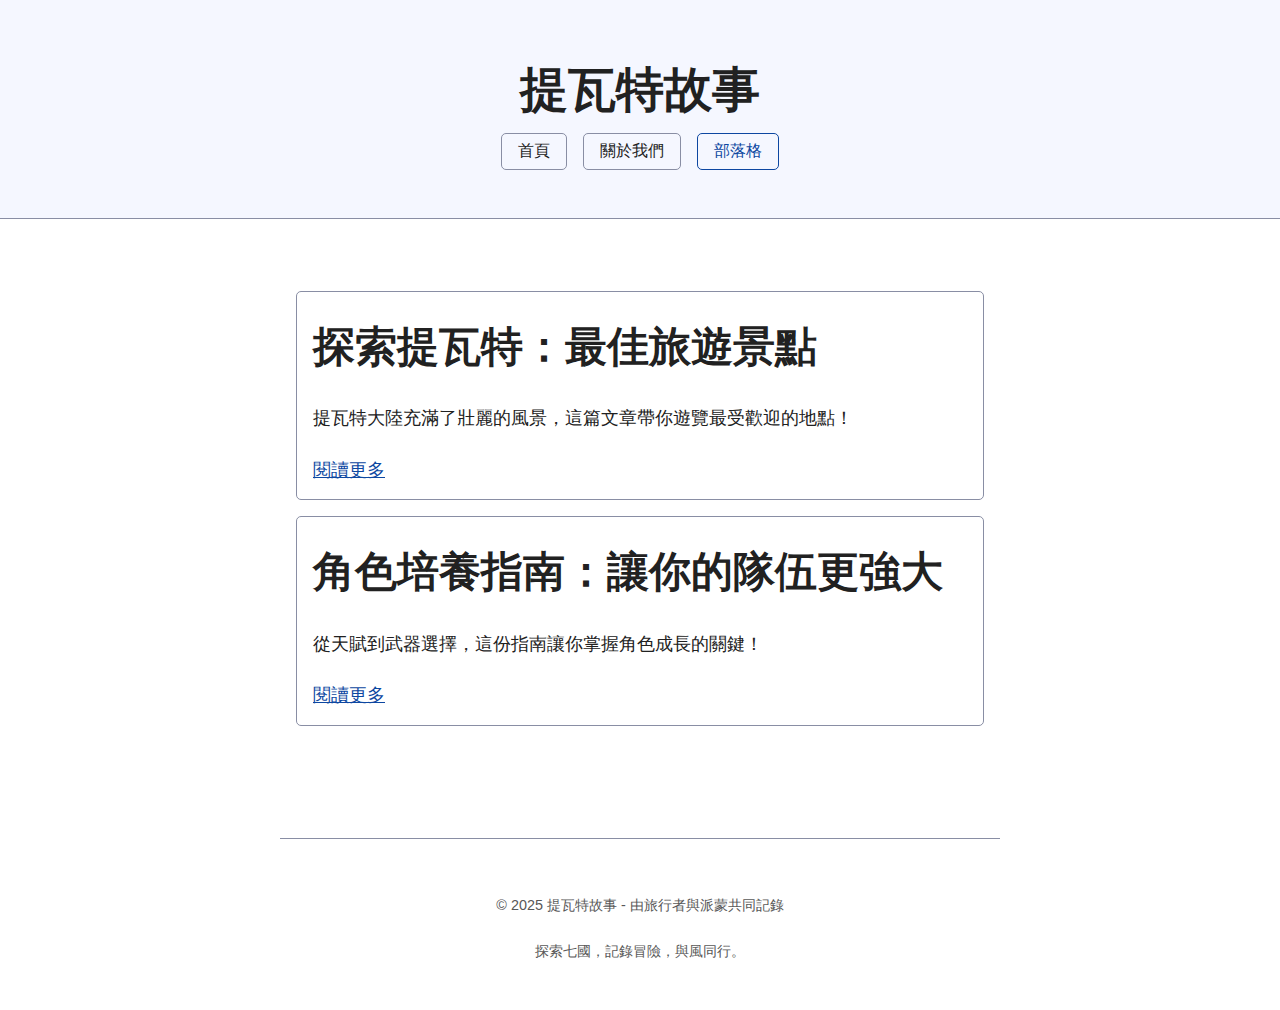
==== blog/index.html @ 62a4cc35 "add blog" ====
<!DOCTYPE html>
<html lang="en">
<head>
    <meta charset="UTF-8">
    <meta name="viewport" content="width=device-width, initial-scale=1.0">
    <title>啟程吧，旅行者！</title>
    <link rel="stylesheet"href="../css/simple.css">
</head>
<body>
    <header>
        <nav>
            <h1 class="site-title">提瓦特故事</h1>
            <ul class="nav-menu">
                <li><a href="../index.html">首頁</a></li>
                <li><a href="../about.html ">關於我們</a></li>
                <li><a href="index.html"aria-current="page">部落格</a></li>
            </ul>
        </nav>
    </header>
    <main>
        <section class="blog-posts">
            <article>
                <h2>探索提瓦特：最佳旅遊景點</h2>
                <p>提瓦特大陸充滿了壯麗的風景，這篇文章帶你遊覽最受歡迎的地點！</p>
                <a href="#">閱讀更多</a>
            </article>
            <article>
                <h2>角色培養指南：讓你的隊伍更強大</h2>
                <p>從天賦到武器選擇，這份指南讓你掌握角色成長的關鍵！</p>
                <a href="#">閱讀更多</a>
            </article>
        </section>
    </main>
    <footer>
        <p>© 2025 提瓦特故事 - 由旅行者與派蒙共同記錄</p>
        <p>探索七國，記錄冒險，與風同行。</p>
    </footer>
</body>
</html>
---- css/simple.css ----
/* Global variables. */
:root {
  /* Set sans-serif & mono fonts */
  --sans-font: -apple-system, BlinkMacSystemFont, "Avenir Next", Avenir,
    "Nimbus Sans L", Roboto, "Noto Sans", "Segoe UI", Arial, Helvetica,
    "Helvetica Neue", sans-serif;
  --mono-font: Consolas, Menlo, Monaco, "Andale Mono", "Ubuntu Mono", monospace;
  --standard-border-radius: 5px;

  /* Default (light) theme */
  --bg: #fff;
  --accent-bg: #f5f7ff;
  --text: #212121;
  --text-light: #585858;
  --border: #898EA4;
  --accent: #0d47a1;
  --accent-hover: #1266e2;
  --accent-text: var(--bg);
  --code: #d81b60;
  --preformatted: #444;
  --marked: #ffdd33;
  --disabled: #efefef;
}

/* Dark theme */
@media (prefers-color-scheme: dark) {
  :root {
    color-scheme: dark;
    --bg: #212121;
    --accent-bg: #2b2b2b;
    --text: #dcdcdc;
    --text-light: #ababab;
    --accent: #ffb300;
    --accent-hover: #ffe099;
    --accent-text: var(--bg);
    --code: #f06292;
    --preformatted: #ccc;
    --disabled: #111;
  }
  /* Add a bit of transparency so light media isn't so glaring in dark mode */
  img,
  video {
    opacity: 0.8;
  }
}

/* Reset box-sizing */
*, *::before, *::after {
  box-sizing: border-box;
}

/* Reset default appearance */
textarea,
select,
input,
progress {
  appearance: none;
  -webkit-appearance: none;
  -moz-appearance: none;
}

html {
  /* Set the font globally */
  font-family: var(--sans-font);
  scroll-behavior: smooth;
}

/* Make the body a nice central block */
body {
  color: var(--text);
  background-color: var(--bg);
  font-size: 1.15rem;
  line-height: 1.5;
  display: grid;
  grid-template-columns: 1fr min(45rem, 90%) 1fr;
  margin: 0;
}
body > * {
  grid-column: 2;
}

/* Make the header bg full width, but the content inline with body */
body > header {
  background-color: var(--accent-bg);
  border-bottom: 1px solid var(--border);
  text-align: center;
  padding: 0 0.5rem 2rem 0.5rem;
  grid-column: 1 / -1;
}

body > header > *:only-child {
  margin-block-start: 2rem;
}

body > header h1 {
  max-width: 1200px;
  margin: 1rem auto;
}

body > header p {
  max-width: 40rem;
  margin: 1rem auto;
}

/* Add a little padding to ensure spacing is correct between content and header > nav */
main {
  padding-top: 1.5rem;
}

body > footer {
  margin-top: 4rem;
  padding: 2rem 1rem 1.5rem 1rem;
  color: var(--text-light);
  font-size: 0.9rem;
  text-align: center;
  border-top: 1px solid var(--border);
}

/* Format headers */
h1 {
  font-size: 3rem;
}

h2 {
  font-size: 2.6rem;
  margin-top: 3rem;
}

h3 {
  font-size: 2rem;
  margin-top: 3rem;
}

h4 {
  font-size: 1.44rem;
}

h5 {
  font-size: 1.15rem;
}

h6 {
  font-size: 0.96rem;
}

p {
  margin: 1.5rem 0;
}

/* Prevent long strings from overflowing container */
p, h1, h2, h3, h4, h5, h6 {
  overflow-wrap: break-word;
}

/* Fix line height when title wraps */
h1,
h2,
h3 {
  line-height: 1.1;
}

/* Reduce header size on mobile */
@media only screen and (max-width: 720px) {
  h1 {
    font-size: 2.5rem;
  }

  h2 {
    font-size: 2.1rem;
  }

  h3 {
    font-size: 1.75rem;
  }

  h4 {
    font-size: 1.25rem;
  }
}

/* Format links & buttons */
a,
a:visited {
  color: var(--accent);
}

a:hover {
  text-decoration: none;
}

button,
.button,
a.button, /* extra specificity to override a */
input[type="submit"],
input[type="reset"],
input[type="button"] {
  border: 1px solid var(--accent);
  background-color: var(--accent);
  color: var(--accent-text);
  padding: 0.5rem 0.9rem;
  text-decoration: none;
  line-height: normal;
}

.button[aria-disabled="true"], 
input:disabled,
textarea:disabled,
select:disabled,
button[disabled] {
  cursor: not-allowed;
  background-color: var(--disabled);
  border-color: var(--disabled);
  color: var(--text-light);
}

input[type="range"] {
  padding: 0;
}

/* Set the cursor to '?' on an abbreviation and style the abbreviation to show that there is more information underneath */
abbr[title] {
  cursor: help;
  text-decoration-line: underline;
  text-decoration-style: dotted;
}

button:enabled:hover,
.button:not([aria-disabled="true"]):hover,
input[type="submit"]:enabled:hover,
input[type="reset"]:enabled:hover,
input[type="button"]:enabled:hover {
  background-color: var(--accent-hover);
  border-color: var(--accent-hover);
  cursor: pointer;
}

.button:focus-visible,
button:focus-visible:where(:enabled),
input:enabled:focus-visible:where(
  [type="submit"],
  [type="reset"],
  [type="button"]
) {
  outline: 2px solid var(--accent);
  outline-offset: 1px;
}

/* Format navigation */
header > nav {
  font-size: 1rem;
  line-height: 2;
  padding: 1rem 0 0 0;
}

/* Use flexbox to allow items to wrap, as needed */
header > nav ul,
header > nav ol {
  align-content: space-around;
  align-items: center;
  display: flex;
  flex-direction: row;
  flex-wrap: wrap;
  justify-content: center;
  list-style-type: none;
  margin: 0;
  padding: 0;
}

/* List items are inline elements, make them behave more like blocks */
header > nav ul li,
header > nav ol li {
  display: inline-block;
}

header > nav a,
header > nav a:visited {
  margin: 0 0.5rem 1rem 0.5rem;
  border: 1px solid var(--border);
  border-radius: var(--standard-border-radius);
  color: var(--text);
  display: inline-block;
  padding: 0.1rem 1rem;
  text-decoration: none;
}

header > nav a:hover,
header > nav a.current,
header > nav a[aria-current="page"],
header > nav a[aria-current="true"] {
  border-color: var(--accent);
  color: var(--accent);
  cursor: pointer;
}

/* Reduce nav side on mobile */
@media only screen and (max-width: 720px) {
  header > nav a {
    border: none;
    padding: 0;
    text-decoration: underline;
    line-height: 1;
  }
}

/* Consolidate box styling */
aside, details, pre, progress {
  background-color: var(--accent-bg);
  border: 1px solid var(--border);
  border-radius: var(--standard-border-radius);
  margin-bottom: 1rem;
}

aside {
  font-size: 1rem;
  width: 30%;
  padding: 0 15px;
  margin-inline-start: 15px;
  float: right;
}
*[dir="rtl"] aside {
  float: left;
}

/* Make aside full-width on mobile */
@media only screen and (max-width: 720px) {
  aside {
    width: 100%;
    float: none;
    margin-inline-start: 0;
  }
}

article, fieldset, dialog {
  border: 1px solid var(--border);
  padding: 1rem;
  border-radius: var(--standard-border-radius);
  margin-bottom: 1rem;
}

article h2:first-child,
section h2:first-child,
article h3:first-child,
section h3:first-child {
  margin-top: 1rem;
}

section {
  border-top: 1px solid var(--border);
  border-bottom: 1px solid var(--border);
  padding: 2rem 1rem;
  margin: 3rem 0;
}

/* Don't double separators when chaining sections */
section + section,
section:first-child {
  border-top: 0;
  padding-top: 0;
}

section + section {
  margin-top: 0;
}

section:last-child {
  border-bottom: 0;
  padding-bottom: 0;
}

details {
  padding: 0.7rem 1rem;
}

summary {
  cursor: pointer;
  font-weight: bold;
  padding: 0.7rem 1rem;
  margin: -0.7rem -1rem;
  word-break: break-all;
}

details[open] > summary + * {
  margin-top: 0;
}

details[open] > summary {
  margin-bottom: 0.5rem;
}

details[open] > :last-child {
  margin-bottom: 0;
}

/* Format tables */
table {
  border-collapse: collapse;
  margin: 1.5rem 0;
}

figure > table {
  width: max-content;
  margin: 0;
}

td,
th {
  border: 1px solid var(--border);
  text-align: start;
  padding: 0.5rem;
}

th {
  background-color: var(--accent-bg);
  font-weight: bold;
}

tr:nth-child(even) {
  /* Set every other cell slightly darker. Improves readability. */
  background-color: var(--accent-bg);
}

table caption {
  font-weight: bold;
  margin-bottom: 0.5rem;
}

/* Format forms */
textarea,
select,
input,
button,
.button {
  font-size: inherit;
  font-family: inherit;
  padding: 0.5rem;
  margin-bottom: 0.5rem;
  border-radius: var(--standard-border-radius);
  box-shadow: none;
  max-width: 100%;
  display: inline-block;
}
textarea,
select,
input {
  color: var(--text);
  background-color: var(--bg);
  border: 1px solid var(--border);
}
label {
  display: block;
}
textarea:not([cols]) {
  width: 100%;
}

/* Add arrow to drop-down */
select:not([multiple]) {
  background-image: linear-gradient(45deg, transparent 49%, var(--text) 51%),
    linear-gradient(135deg, var(--text) 51%, transparent 49%);
  background-position: calc(100% - 15px), calc(100% - 10px);
  background-size: 5px 5px, 5px 5px;
  background-repeat: no-repeat;
  padding-inline-end: 25px;
}
*[dir="rtl"] select:not([multiple]) {
  background-position: 10px, 15px;
}

/* checkbox and radio button style */
input[type="checkbox"],
input[type="radio"] {
  vertical-align: middle;
  position: relative;
  width: min-content;
}

input[type="checkbox"] + label,
input[type="radio"] + label {
  display: inline-block;
}

input[type="radio"] {
  border-radius: 100%;
}

input[type="checkbox"]:checked,
input[type="radio"]:checked {
  background-color: var(--accent);
}

input[type="checkbox"]:checked::after {
  /* Creates a rectangle with colored right and bottom borders which is rotated to look like a check mark */
  content: " ";
  width: 0.18em;
  height: 0.32em;
  border-radius: 0;
  position: absolute;
  top: 0.05em;
  left: 0.17em;
  background-color: transparent;
  border-right: solid var(--bg) 0.08em;
  border-bottom: solid var(--bg) 0.08em;
  font-size: 1.8em;
  transform: rotate(45deg);
}
input[type="radio"]:checked::after {
  /* creates a colored circle for the checked radio button  */
  content: " ";
  width: 0.25em;
  height: 0.25em;
  border-radius: 100%;
  position: absolute;
  top: 0.125em;
  background-color: var(--bg);
  left: 0.125em;
  font-size: 32px;
}

/* Makes input fields wider on smaller screens */
@media only screen and (max-width: 720px) {
  textarea,
  select,
  input {
    width: 100%;
  }
}

/* Set a height for color input */
input[type="color"] {
  height: 2.5rem;
  padding:  0.2rem;
}

/* do not show border around file selector button */
input[type="file"] {
  border: 0;
}

/* Misc body elements */
hr {
  border: none;
  height: 1px;
  background: var(--border);
  margin: 1rem auto;
}

mark {
  padding: 2px 5px;
  border-radius: var(--standard-border-radius);
  background-color: var(--marked);
  color: black;
}

mark a {
  color: #0d47a1;
}

img,
video {
  max-width: 100%;
  height: auto;
  border-radius: var(--standard-border-radius);
}

figure {
  margin: 0;
  display: block;
  overflow-x: auto;
}

figure > img,
figure > picture > img {
  display: block;
  margin-inline: auto;
}

figcaption {
  text-align: center;
  font-size: 0.9rem;
  color: var(--text-light);
  margin-block: 1rem;
}

blockquote {
  margin-inline-start: 2rem;
  margin-inline-end: 0;
  margin-block: 2rem;
  padding: 0.4rem 0.8rem;
  border-inline-start: 0.35rem solid var(--accent);
  color: var(--text-light);
  font-style: italic;
}

cite {
  font-size: 0.9rem;
  color: var(--text-light);
  font-style: normal;
}

dt {
    color: var(--text-light);
}

/* Use mono font for code elements */
code,
pre,
pre span,
kbd,
samp {
  font-family: var(--mono-font);
  color: var(--code);
}

kbd {
  color: var(--preformatted);
  border: 1px solid var(--preformatted);
  border-bottom: 3px solid var(--preformatted);
  border-radius: var(--standard-border-radius);
  padding: 0.1rem 0.4rem;
}

pre {
  padding: 1rem 1.4rem;
  max-width: 100%;
  overflow: auto;
  color: var(--preformatted);
}

/* Fix embedded code within pre */
pre code {
  color: var(--preformatted);
  background: none;
  margin: 0;
  padding: 0;
}

/* Progress bars */
/* Declarations are repeated because you */
/* cannot combine vendor-specific selectors */
progress {
  width: 100%;
}

progress:indeterminate {
  background-color: var(--accent-bg);
}

progress::-webkit-progress-bar {
  border-radius: var(--standard-border-radius);
  background-color: var(--accent-bg);
}

progress::-webkit-progress-value {
  border-radius: var(--standard-border-radius);
  background-color: var(--accent);
}

progress::-moz-progress-bar {
  border-radius: var(--standard-border-radius);
  background-color: var(--accent);
  transition-property: width;
  transition-duration: 0.3s;
}

progress:indeterminate::-moz-progress-bar {
  background-color: var(--accent-bg);
}

dialog {
  background-color: var(--bg);
  max-width: 40rem;
  margin: auto;
}

dialog::backdrop {
  background-color: var(--bg);
  opacity: 0.8;
}

@media only screen and (max-width: 720px) {
  dialog {
    max-width: calc(100vw - 2rem);
  }
}

/* Superscript & Subscript */
/* Prevent scripts from affecting line-height. */
sup, sub {
  vertical-align: baseline;
  position: relative;
}

sup {
  top: -0.4em;
}

sub { 
  top: 0.3em; 
}

/* Classes for notices */
.notice {
  background: var(--accent-bg);
  border: 2px solid var(--border);
  border-radius: var(--standard-border-radius);
  padding: 1.5rem;
  margin: 2rem 0;
}

/* Print */
@media print {
  @page {
    margin: 1cm;
  }
  body {
    display: block;
  }
  body > header {
    background-color: unset;
  }
  body > header nav,
  body > footer {
    display: none;
  }
  article {
    border: none;
    padding: 0;
  }
  a[href^="http"]::after {
    content: " <" attr(href) ">";
  }
  abbr[title]:after {
    content: " (" attr(title) ")";
  }
  a {
    text-decoration: none;
  }
  p {
    widows: 3;
    orphans: 3;
  }
  hr {
    border-top: 1px solid var(--border);
  }
  mark {
    border: 1px solid var(--border);
  }
  pre, table, figure, img, svg {
    break-inside: avoid;
  }
  pre code {
    white-space: pre-wrap;
  }
}
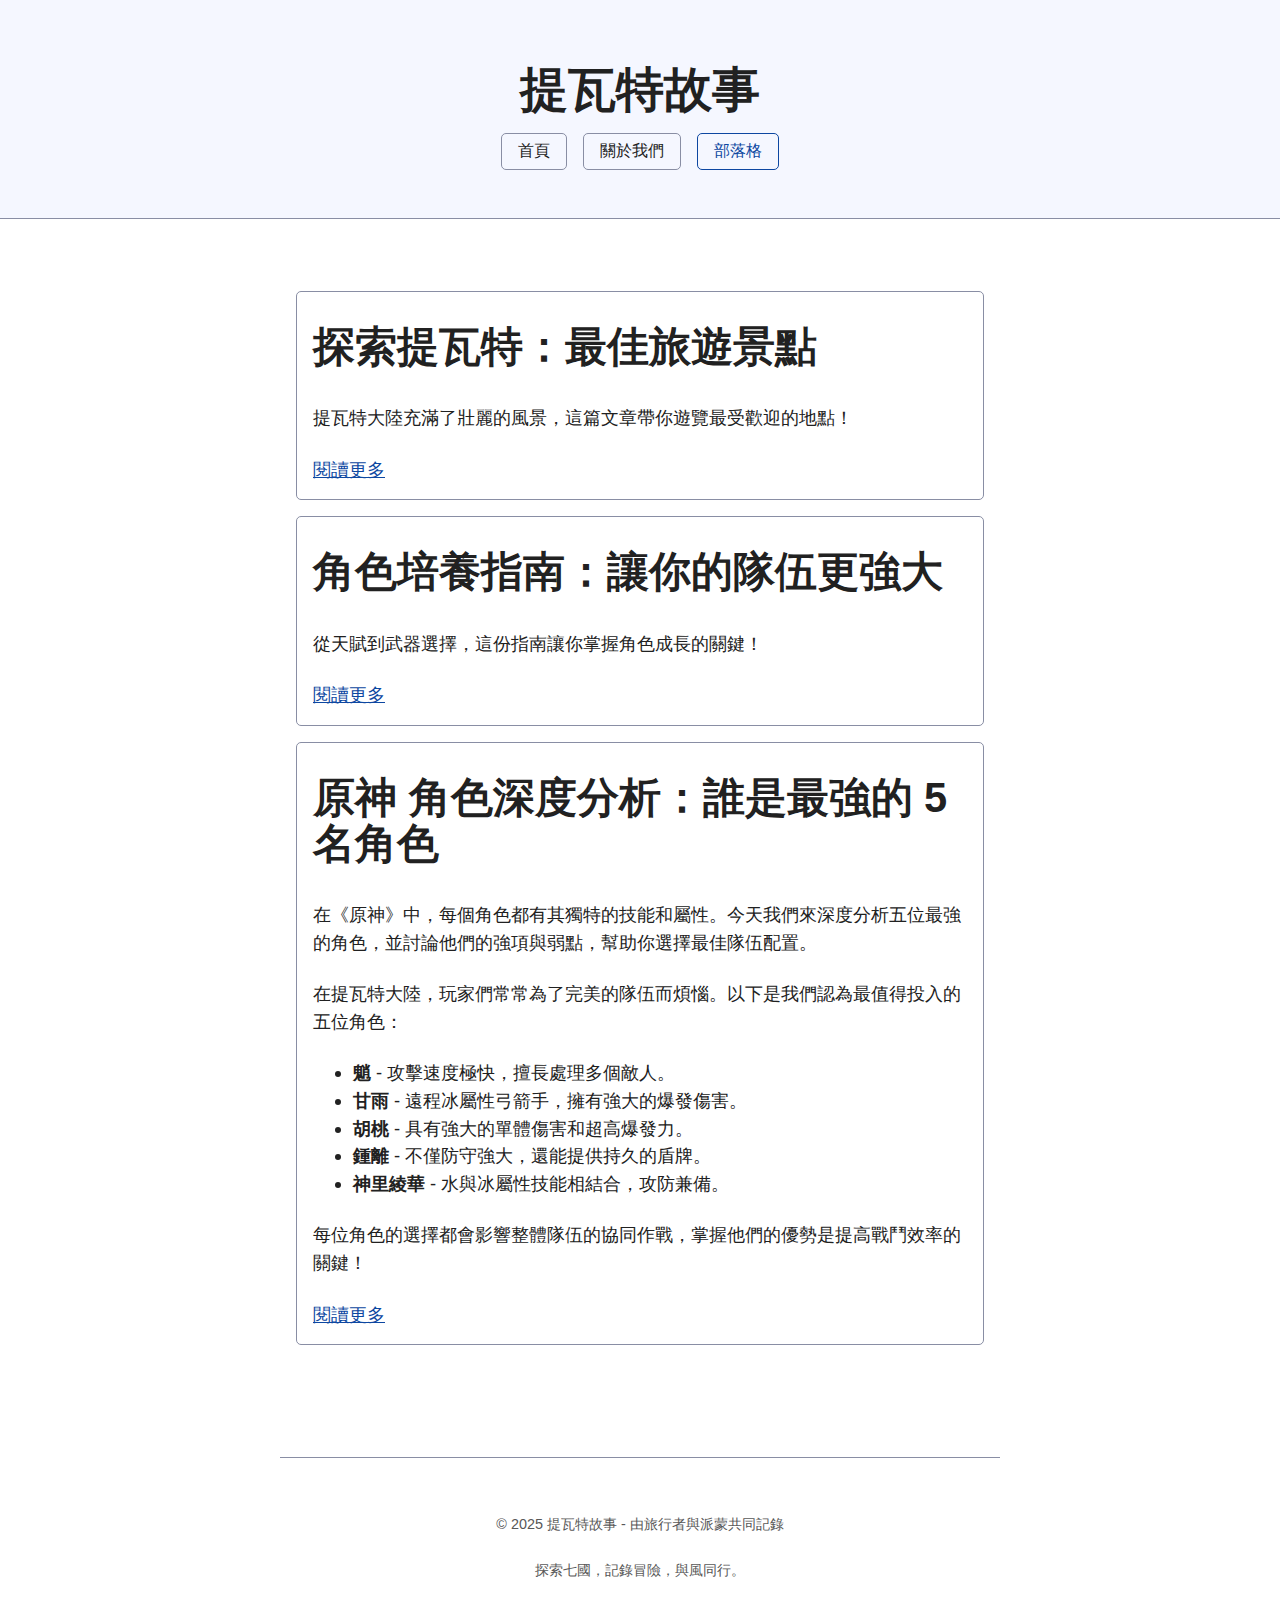
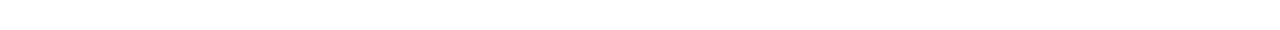
==== commit 0bdc65ce: "加入部落格" ====
--- a/blog/index.html
+++ b/blog/index.html
@@ -29,6 +29,20 @@
                 <p>從天賦到武器選擇，這份指南讓你掌握角色成長的關鍵！</p>
                 <a href="#">閱讀更多</a>
             </article>
+            <article>
+                <h2>原神 角色深度分析：誰是最強的 5 名角色</h2>
+                <p>在《原神》中，每個角色都有其獨特的技能和屬性。今天我們來深度分析五位最強的角色，並討論他們的強項與弱點，幫助你選擇最佳隊伍配置。</p>
+                <p>在提瓦特大陸，玩家們常常為了完美的隊伍而煩惱。以下是我們認為最值得投入的五位角色：</p>
+                <ul>
+                    <li><strong>魈</strong> - 攻擊速度極快，擅長處理多個敵人。</li>
+                    <li><strong>甘雨</strong> - 遠程冰屬性弓箭手，擁有強大的爆發傷害。</li>
+                    <li><strong>胡桃</strong> - 具有強大的單體傷害和超高爆發力。</li>
+                    <li><strong>鍾離</strong> - 不僅防守強大，還能提供持久的盾牌。</li>
+                    <li><strong>神里綾華</strong> - 水與冰屬性技能相結合，攻防兼備。</li>
+                </ul>
+                <p>每位角色的選擇都會影響整體隊伍的協同作戰，掌握他們的優勢是提高戰鬥效率的關鍵！</p>
+                <a href="#">閱讀更多</a>
+            </article>
         </section>
     </main>
     <footer>
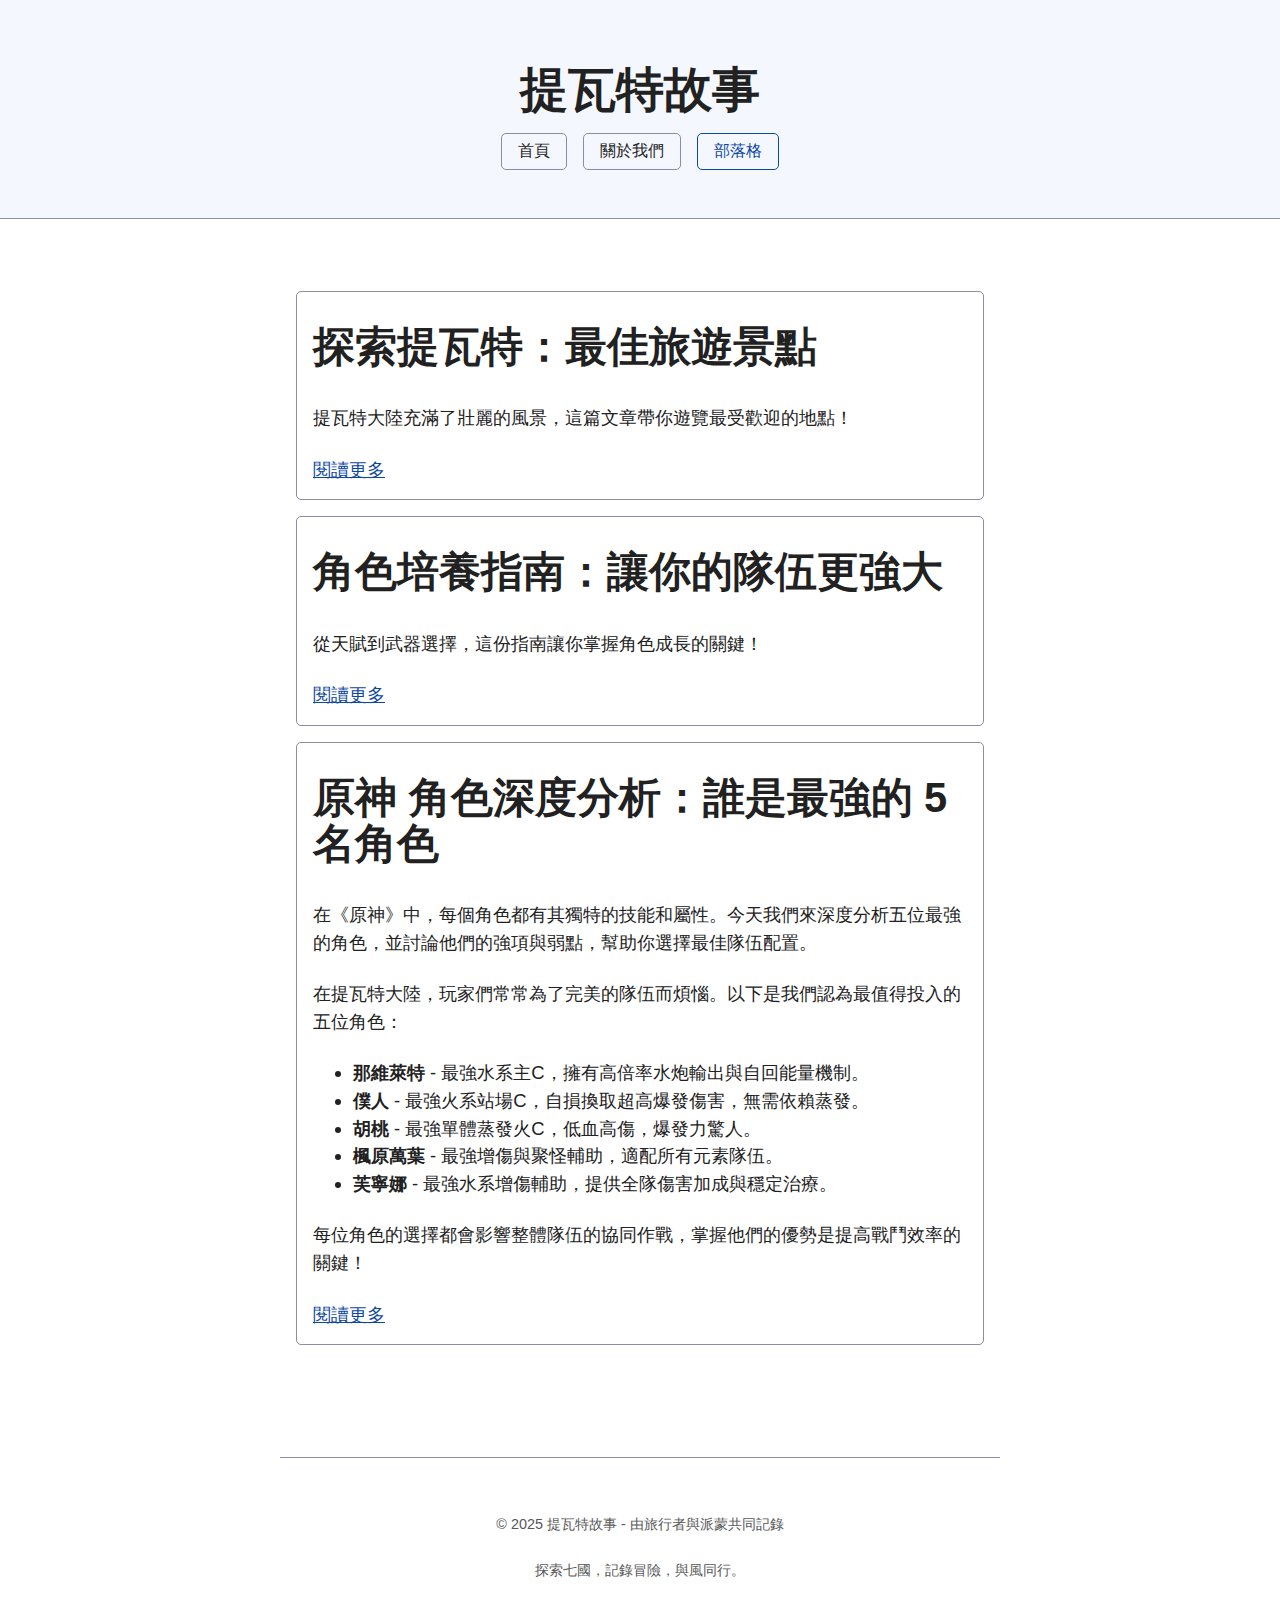
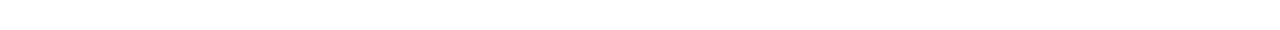
==== commit 482b12ce: "完成部落格" ====
--- a/blog/index.html
+++ b/blog/index.html
@@ -22,26 +22,26 @@
             <article>
                 <h2>探索提瓦特：最佳旅遊景點</h2>
                 <p>提瓦特大陸充滿了壯麗的風景，這篇文章帶你遊覽最受歡迎的地點！</p>
-                <a href="#">閱讀更多</a>
+                <a href="2025-03-03-abc.html">閱讀更多</a>
             </article>
             <article>
                 <h2>角色培養指南：讓你的隊伍更強大</h2>
                 <p>從天賦到武器選擇，這份指南讓你掌握角色成長的關鍵！</p>
-                <a href="#">閱讀更多</a>
+                <a href="2025-03-06-abc .html">閱讀更多</a>
             </article>
             <article>
                 <h2>原神 角色深度分析：誰是最強的 5 名角色</h2>
                 <p>在《原神》中，每個角色都有其獨特的技能和屬性。今天我們來深度分析五位最強的角色，並討論他們的強項與弱點，幫助你選擇最佳隊伍配置。</p>
                 <p>在提瓦特大陸，玩家們常常為了完美的隊伍而煩惱。以下是我們認為最值得投入的五位角色：</p>
                 <ul>
-                    <li><strong>魈</strong> - 攻擊速度極快，擅長處理多個敵人。</li>
-                    <li><strong>甘雨</strong> - 遠程冰屬性弓箭手，擁有強大的爆發傷害。</li>
-                    <li><strong>胡桃</strong> - 具有強大的單體傷害和超高爆發力。</li>
-                    <li><strong>鍾離</strong> - 不僅防守強大，還能提供持久的盾牌。</li>
-                    <li><strong>神里綾華</strong> - 水與冰屬性技能相結合，攻防兼備。</li>
+                    <li><strong>那維萊特</strong> - 最強水系主C，擁有高倍率水炮輸出與自回能量機制。</li>
+                    <li><strong>僕人</strong> - 最強火系站場C，自損換取超高爆發傷害，無需依賴蒸發。</li>
+                    <li><strong>胡桃</strong> - 最強單體蒸發火C，低血高傷，爆發力驚人。</li>
+                    <li><strong>楓原萬葉</strong> - 最強增傷與聚怪輔助，適配所有元素隊伍。</li>
+                    <li><strong>芙寧娜</strong> - 最強水系增傷輔助，提供全隊傷害加成與穩定治療。</li>
                 </ul>
                 <p>每位角色的選擇都會影響整體隊伍的協同作戰，掌握他們的優勢是提高戰鬥效率的關鍵！</p>
-                <a href="#">閱讀更多</a>
+                <a href="2025-03-08-abc.html">閱讀更多</a>
             </article>
         </section>
     </main>
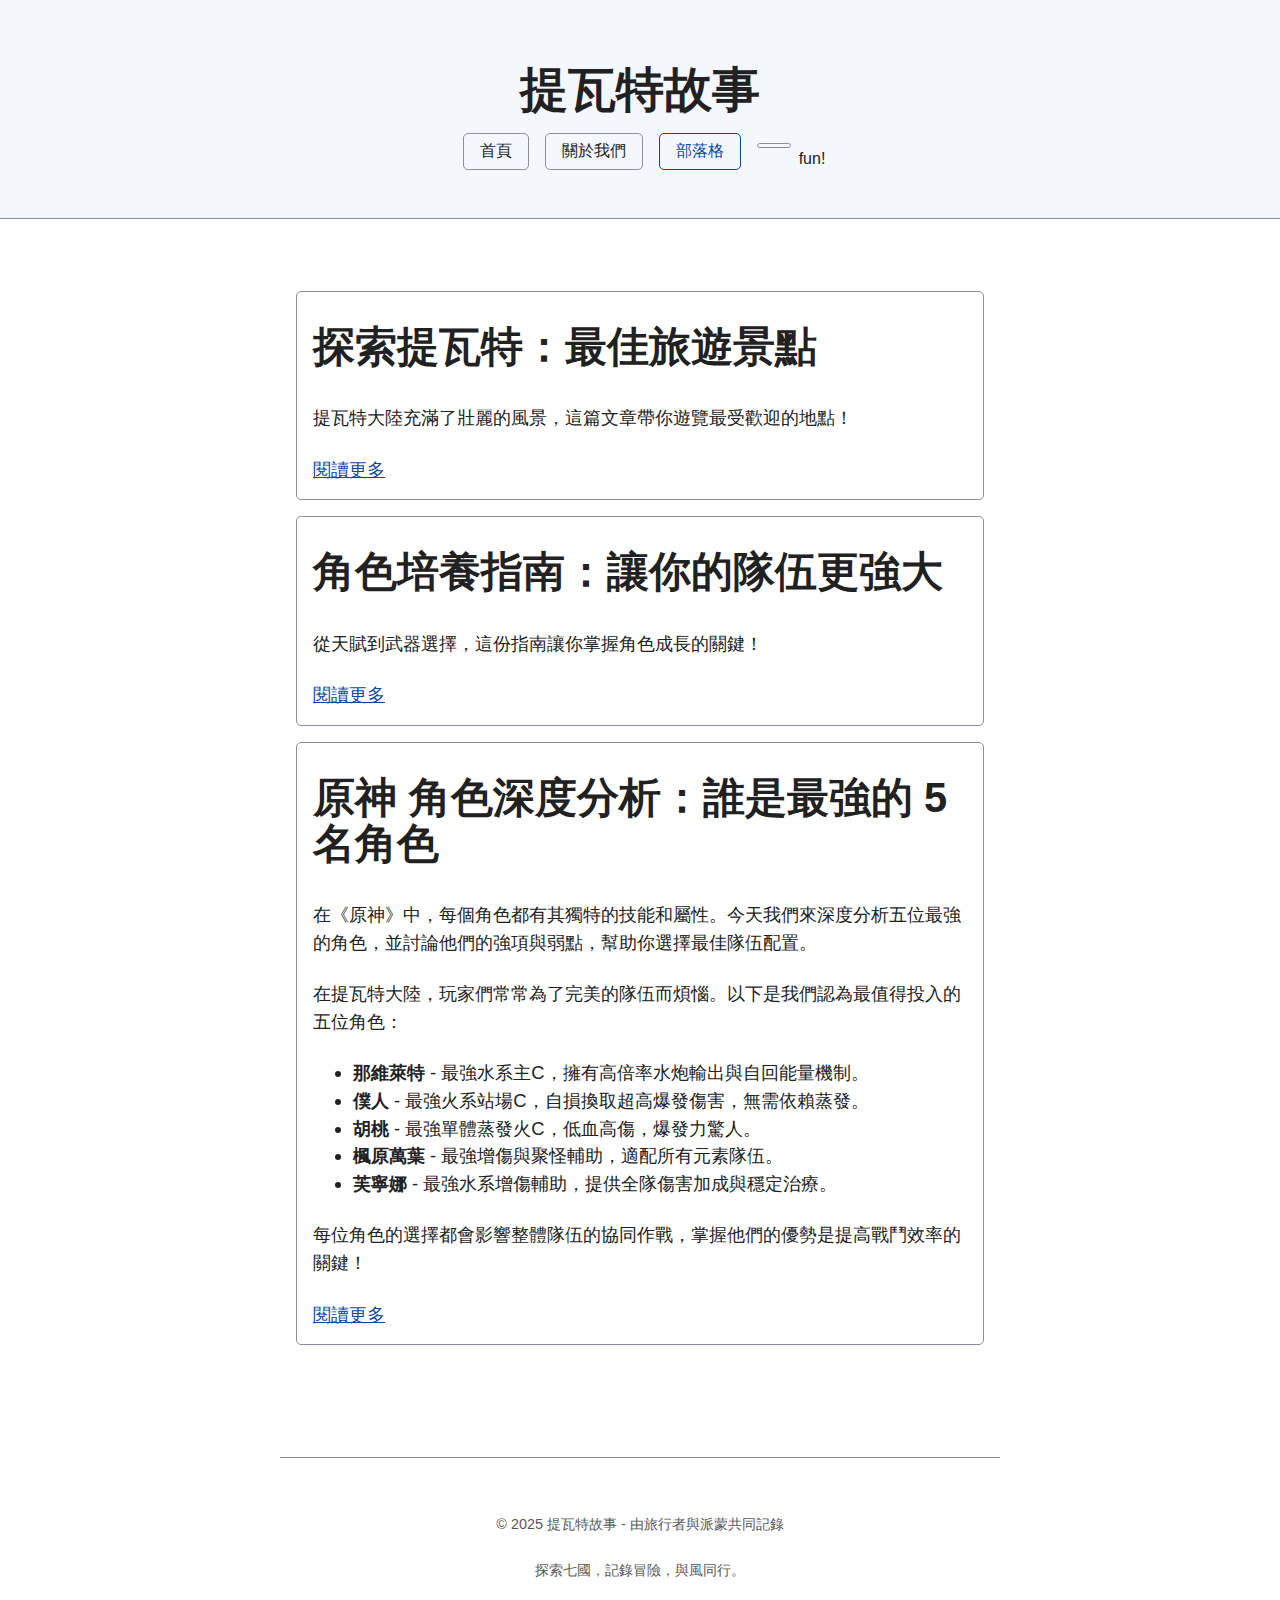
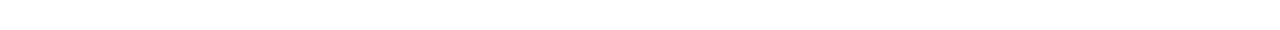
==== commit 6b0e0a17: "game" ====
--- a/blog/index.html
+++ b/blog/index.html
@@ -14,6 +14,7 @@
                 <li><a href="../index.html">首頁</a></li>
                 <li><a href="../about.html ">關於我們</a></li>
                 <li><a href="index.html"aria-current="page">部落格</a></li>
+                <li><a href="../game.html"></a>fun!</li>
             </ul>
         </nav>
     </header>
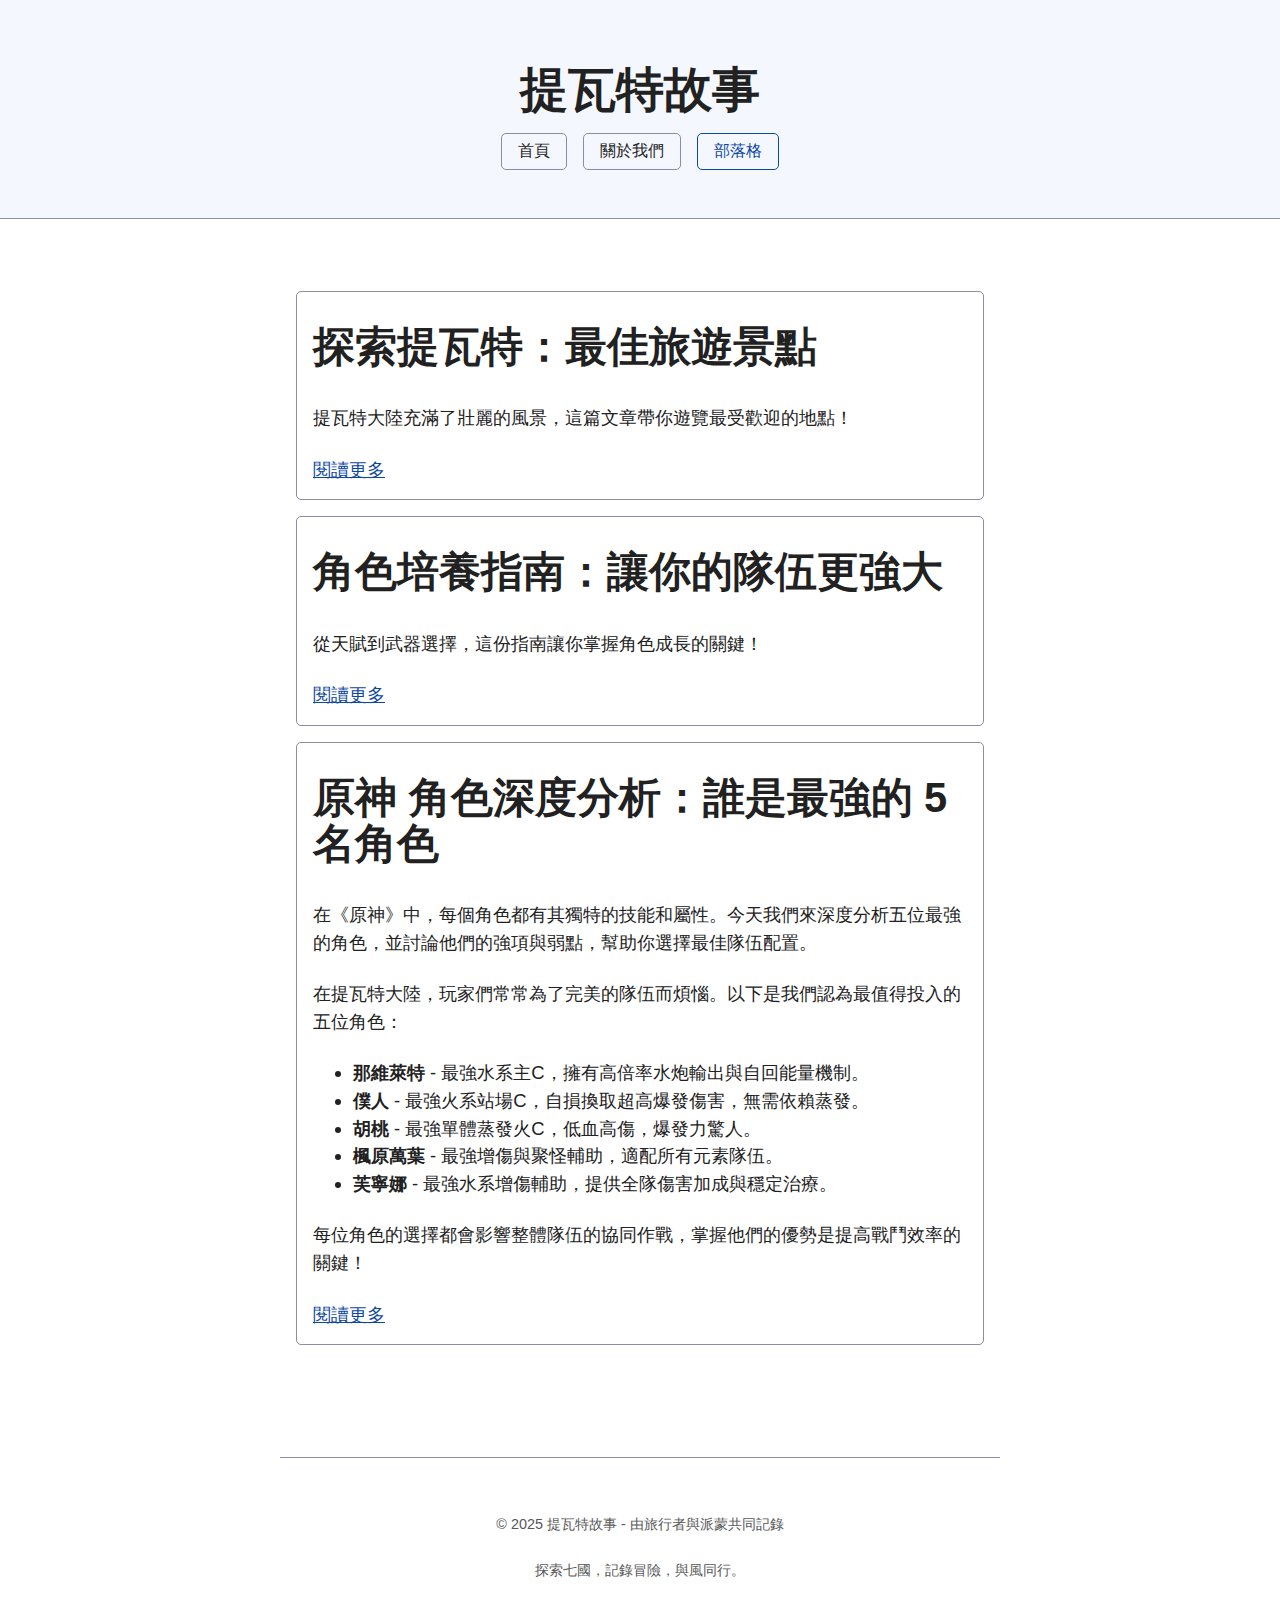
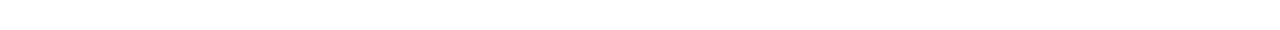
==== commit d4f1d555: "Update index.html" ====
--- a/blog/index.html
+++ b/blog/index.html
@@ -14,7 +14,6 @@
                 <li><a href="../index.html">首頁</a></li>
                 <li><a href="../about.html ">關於我們</a></li>
                 <li><a href="index.html"aria-current="page">部落格</a></li>
-                <li><a href="../game.html"></a>fun!</li>
             </ul>
         </nav>
     </header>
@@ -51,4 +50,4 @@
         <p>探索七國，記錄冒險，與風同行。</p>
     </footer>
 </body>
-</html>+</html>
